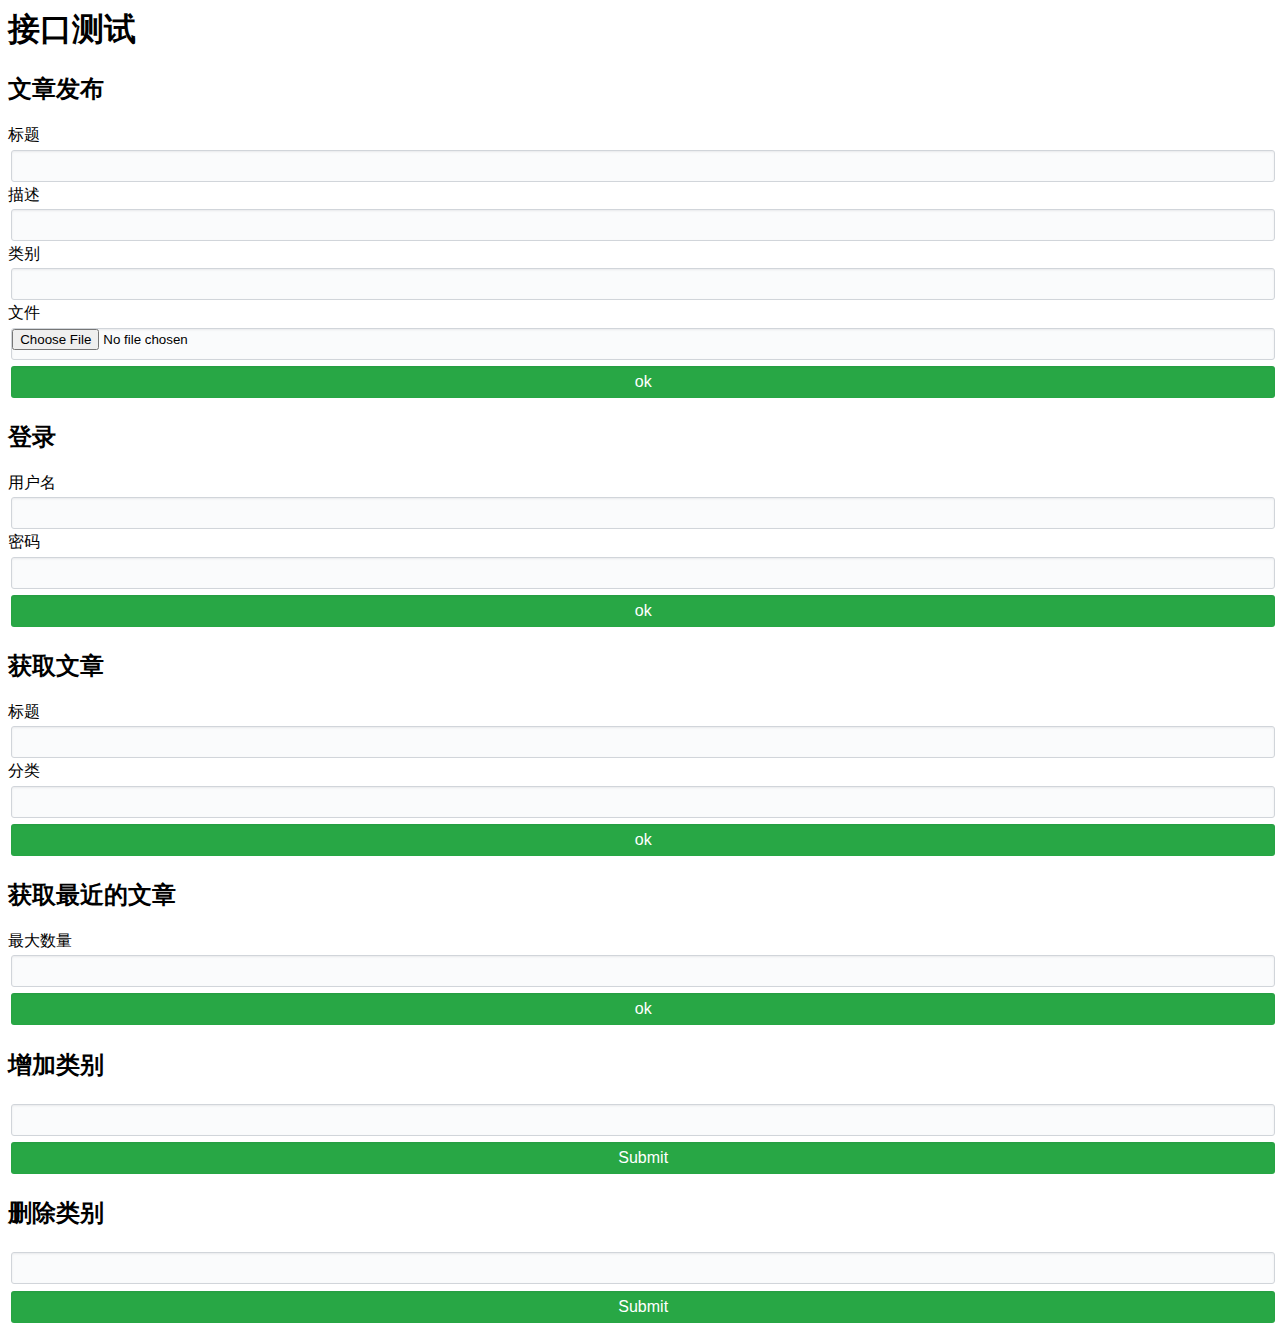
==== static/index.html @ 9dc7b923 "增加了一些接口" ====
<html>
    <head>
        <title>index</title>
        <style>
            input{
                8display: block;
                margin: 0.2rem;
                height: 2rem;
                width: 100%;
                border: 1px solid #d1d5da;
                border-radius: 3px;
                box-shadow: inset 0 1px 2px rgba(27,31,35,0.075);
                background-color: #fafbfc;
            }
            input:hover{
                border-color:#2188ff
            }
            .btn{
                background-color: #28a745;
                border:none;
                color: white;
                font-size:16px;
            }
        </style>
    </head>
    <body>
        <h1>接口测试</h1>
        <h2>文章发布</h2>
        <form action='/interface/publish_article' method='post' enctype="multipart/form-data">
            <label>标题</label>
            <input type='text' name='title'>
            <label>描述</label>
            <input type='text' name='desc'>
            <label>类别</label>
            <input type='text' name='cls'>
            <br>
            <label>文件</label>
            <input type='file' name='file'>
            <input type='submit' class='btn' value='ok'>
        </form>

        <h2>登录</h2>
        <form action='/interface/login' method='post'>
            <label>用户名</label>
            <input type='text' name='username'>
            <label>密码</label>
            <input type='text' name='password'>
            <input type='submit' class='btn' value='ok'>
        </form>

        <h2>获取文章</h2>
        <form action='/interface/get_article' method='post'>
            <label>标题</label>
            <input type='text' name='title'>
            <label>分类</label>
            <input type='test' name='cls'>
            <input type='submit' class='btn' value='ok'>
        </form>
        <h2>获取最近的文章</h2>
        <form action='/interface/get_recent_article' method='post'>
            <label>最大数量</label>
            <input type='text' name='limit'>
            <input type='submit' class='btn' value='ok'>
        </form>
        <h2>增加类别</h2>
        <form action='/interface/create_cls' method='post'>
            <input type='text' name='cls'>
            <input type='submit' class='btn'>
        </form>

        <h2>删除类别</h2>
        <form action='/interface/del_cls' method='post'>
            <input type='text' name='cls'>
            <input type='submit' class='btn'>
        </form>
    </body>
    <script>

    </script>
</html>
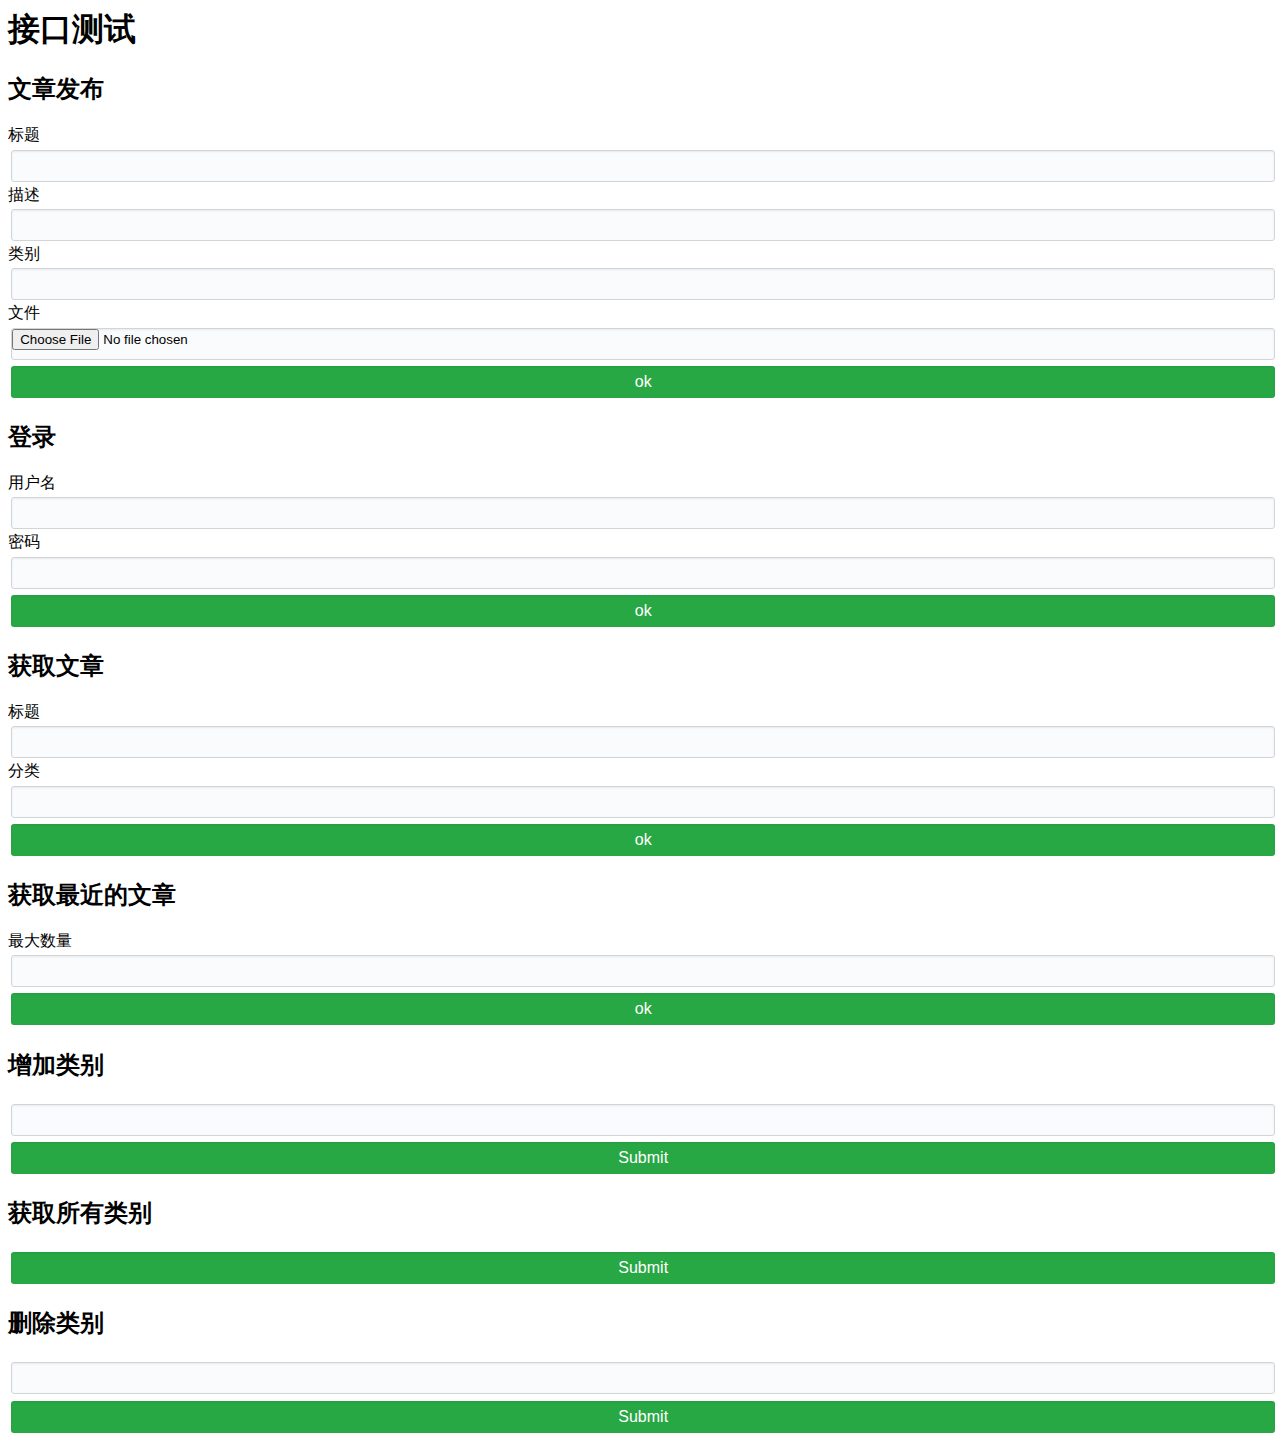
==== commit 6082392f: "增加了查询所有分类接口" ====
--- a/static/index.html
+++ b/static/index.html
@@ -67,6 +67,10 @@
             <input type='text' name='cls'>
             <input type='submit' class='btn'>
         </form>
+        <h2>获取所有类别</h2>
+        <form action='/interface/get_cls' method='post'>
+            <input type='submit' class='btn'>
+        </form>
 
         <h2>删除类别</h2>
         <form action='/interface/del_cls' method='post'>
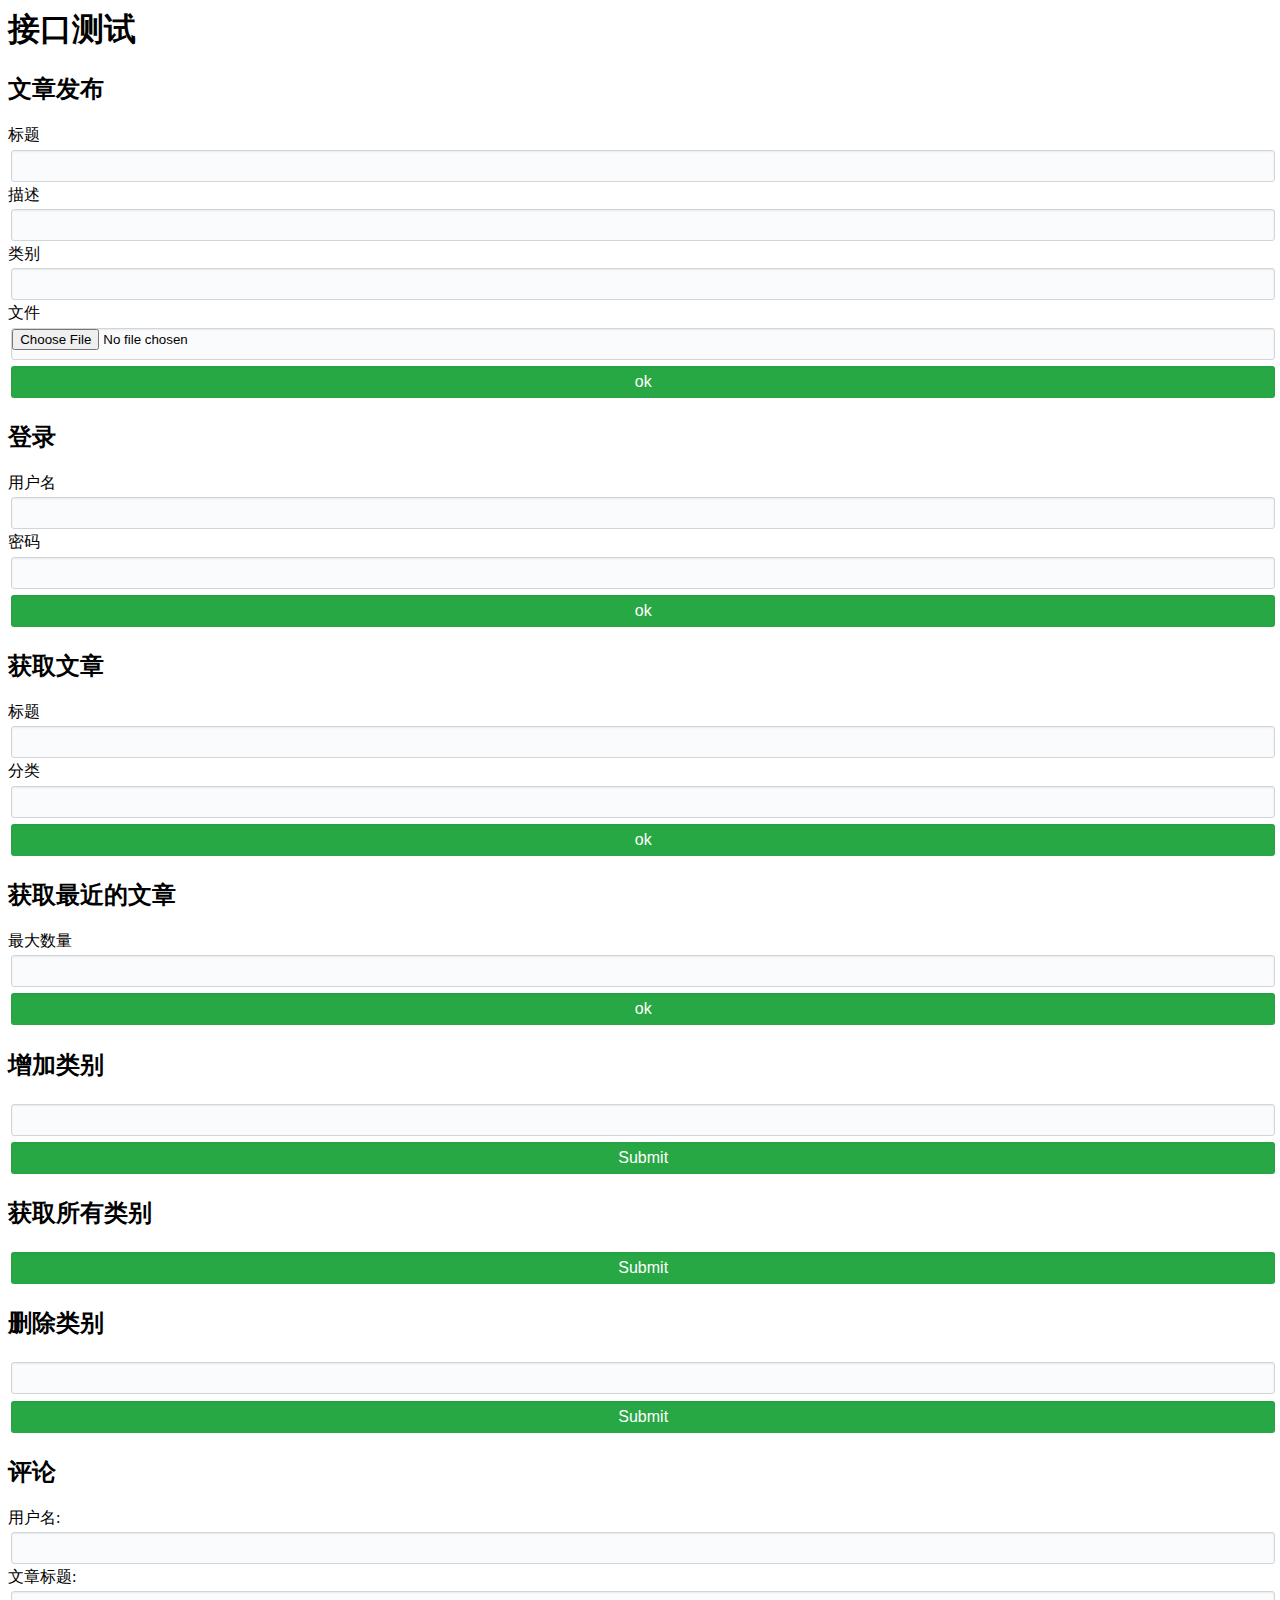
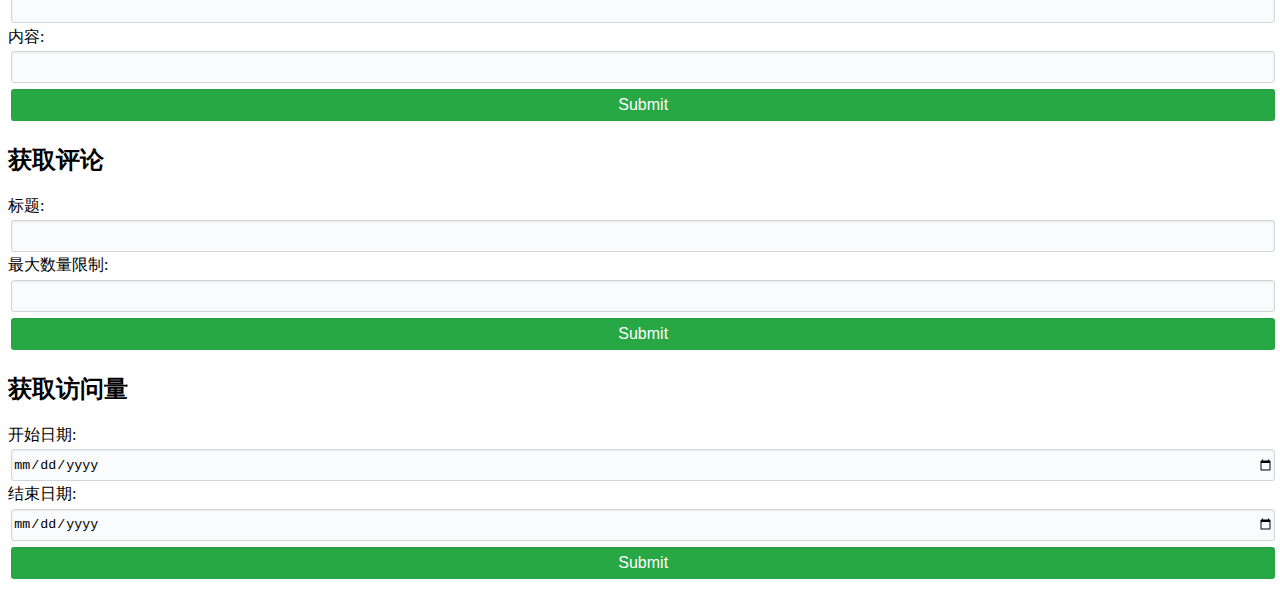
==== commit c3f87194: "修改了登录程序，cookie正在完善中" ====
--- a/static/index.html
+++ b/static/index.html
@@ -77,8 +77,37 @@
             <input type='text' name='cls'>
             <input type='submit' class='btn'>
         </form>
+
+        <h2>评论</h2>
+        <form action='/interface/comment' method='post'>
+            <label>用户名:</label>
+            <input type='text' name='name'>
+            <label>文章标题:</label>
+            <input type='text' name='title'>
+            <label>内容:</label>
+            <input type='text' name='content'>
+            <input type='submit' class='btn'>
+        </form>
+
+        <h2>获取评论</h2>
+        <form action='/interface/get_comment' method='post'>
+            <label>标题:</label>
+            <input type='text' name='title'>
+            <label>最大数量限制:</label>
+            <input type='text' name='limit'>
+            <input type='submit' class='btn'>
+        </form>
+
+        <h2>获取访问量</h2>
+        <form action='/interface/get_access' method='post'>
+            <label>开始日期:</label>
+            <input type='date' name='start'>
+            <label>结束日期:</label>
+            <input type='date' name='end'>
+            <input type='submit' class='btn'>
+        </form>
     </body>
     <script>
-
+        document.cookie
     </script>
 </html>
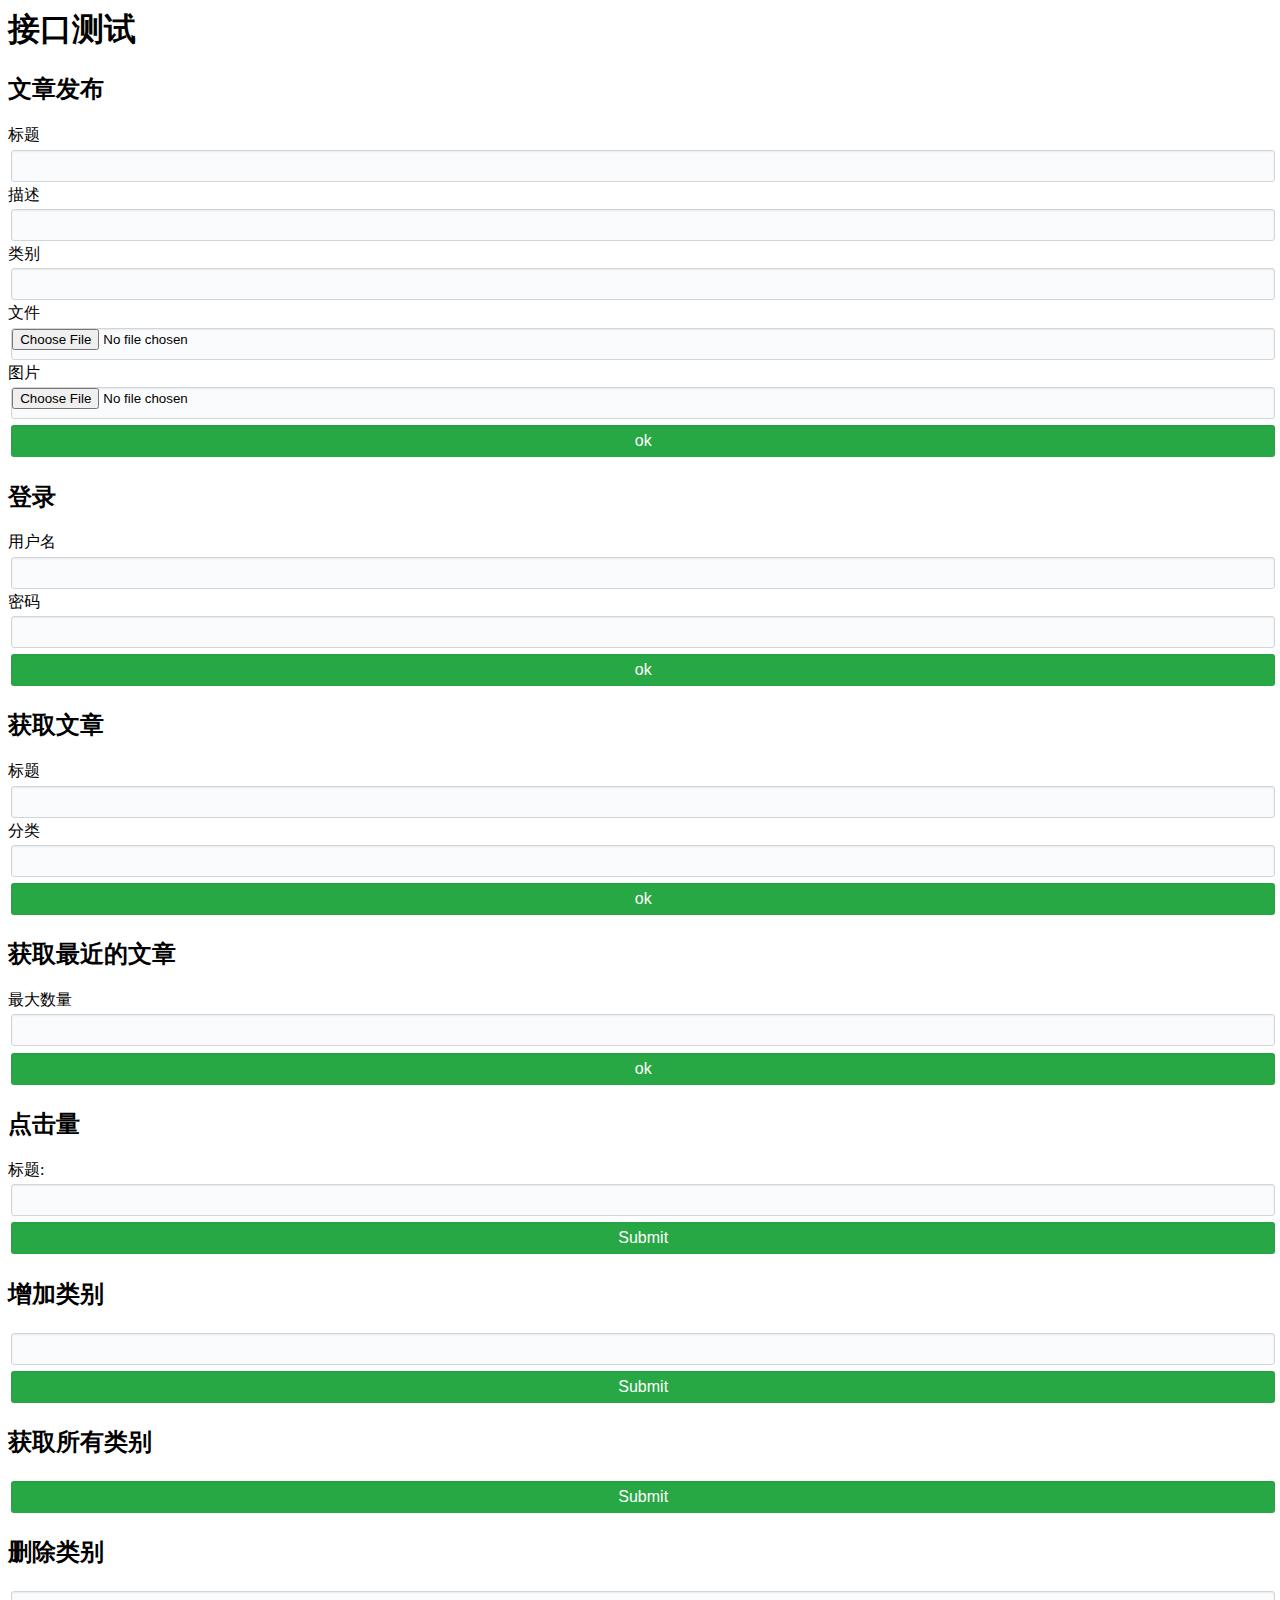
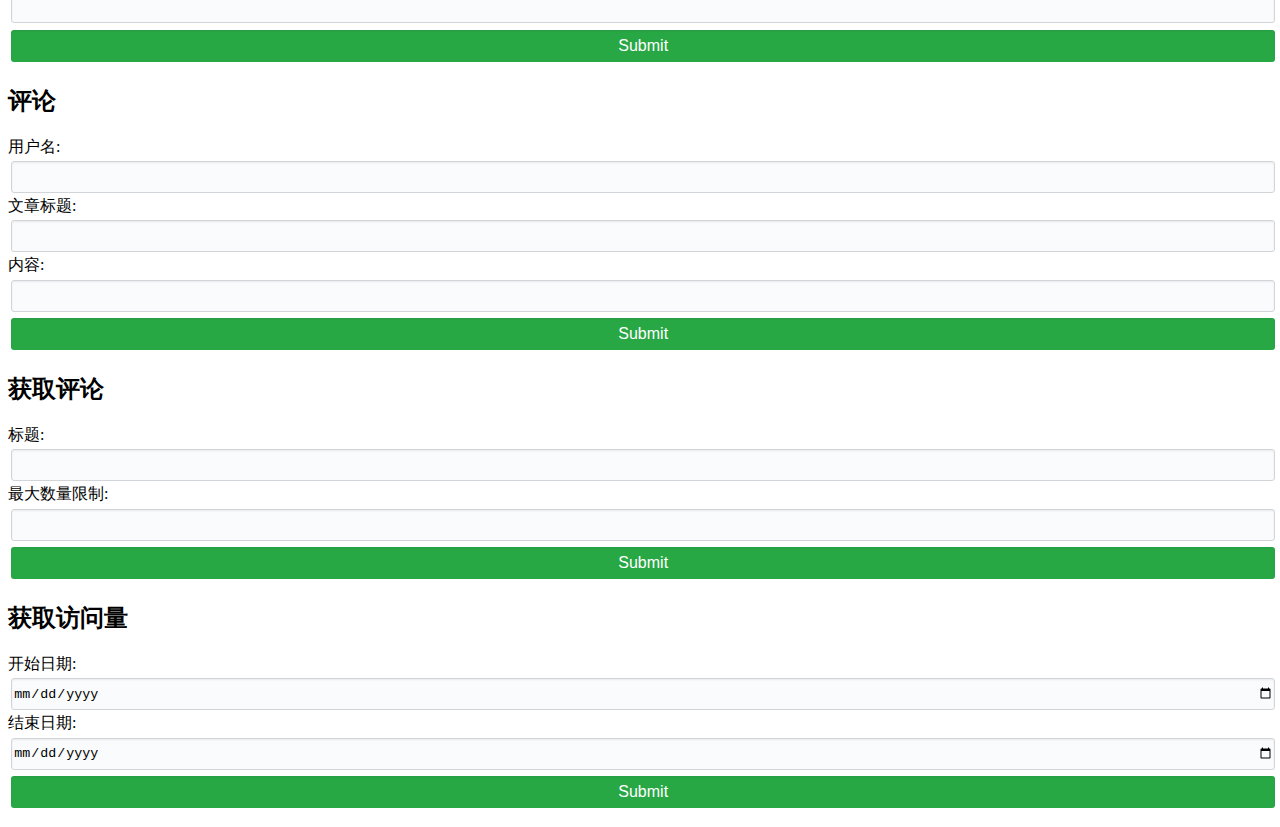
==== commit ab04a67a: "修复了文件编码异常，增加了点击量接口" ====
--- a/static/index.html
+++ b/static/index.html
@@ -36,7 +36,10 @@
             <br>
             <label>文件</label>
             <input type='file' name='file'>
+            <label>图片</label>
+            <input type="file" name="pic">
             <input type='submit' class='btn' value='ok'>
+
         </form>
 
         <h2>登录</h2>
@@ -53,7 +56,7 @@
             <label>标题</label>
             <input type='text' name='title'>
             <label>分类</label>
-            <input type='test' name='cls'>
+            <input type='text' name='cls'>
             <input type='submit' class='btn' value='ok'>
         </form>
         <h2>获取最近的文章</h2>
@@ -61,6 +64,12 @@
             <label>最大数量</label>
             <input type='text' name='limit'>
             <input type='submit' class='btn' value='ok'>
+        </form>
+        <h2>点击量</h2>
+        <form action='/interface/click' method='post'>
+            <label>标题:</label>
+            <input type='text' name='title'>
+            <input type='submit' class='btn'>
         </form>
         <h2>增加类别</h2>
         <form action='/interface/create_cls' method='post'>
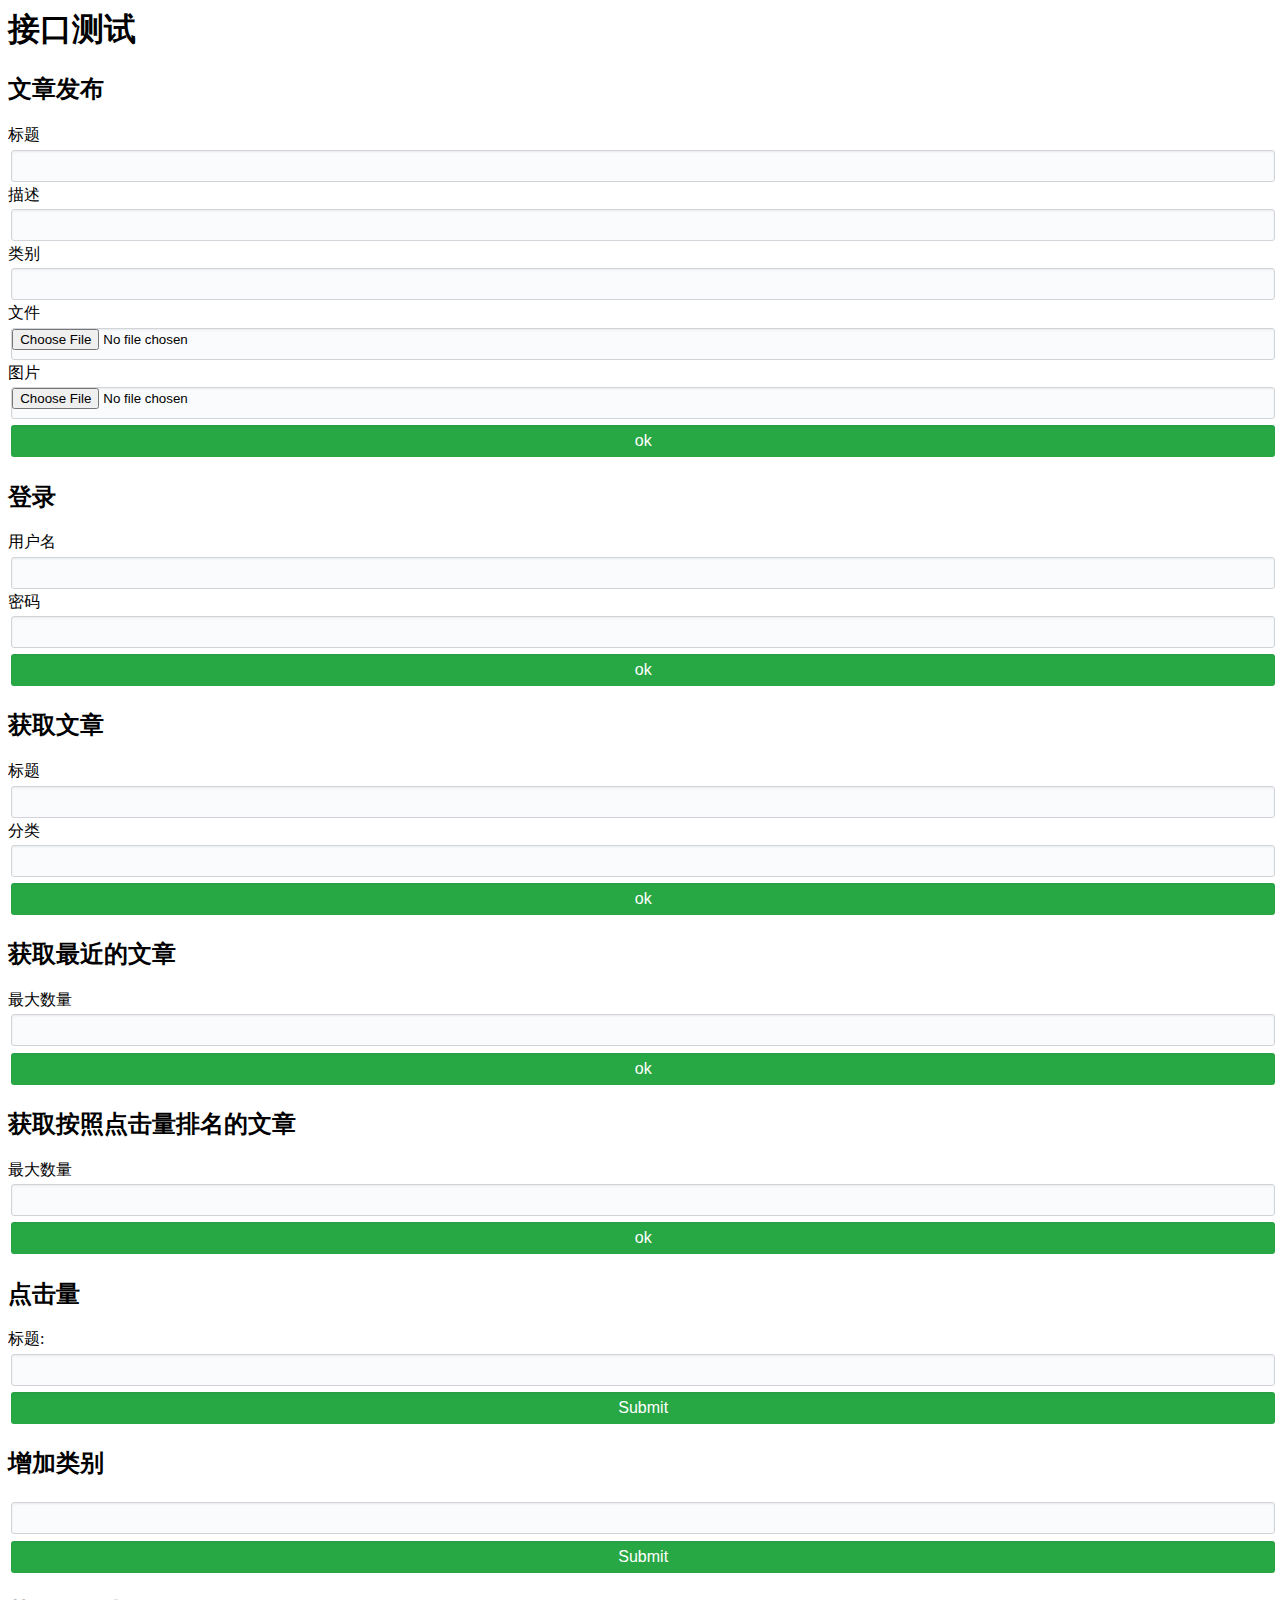
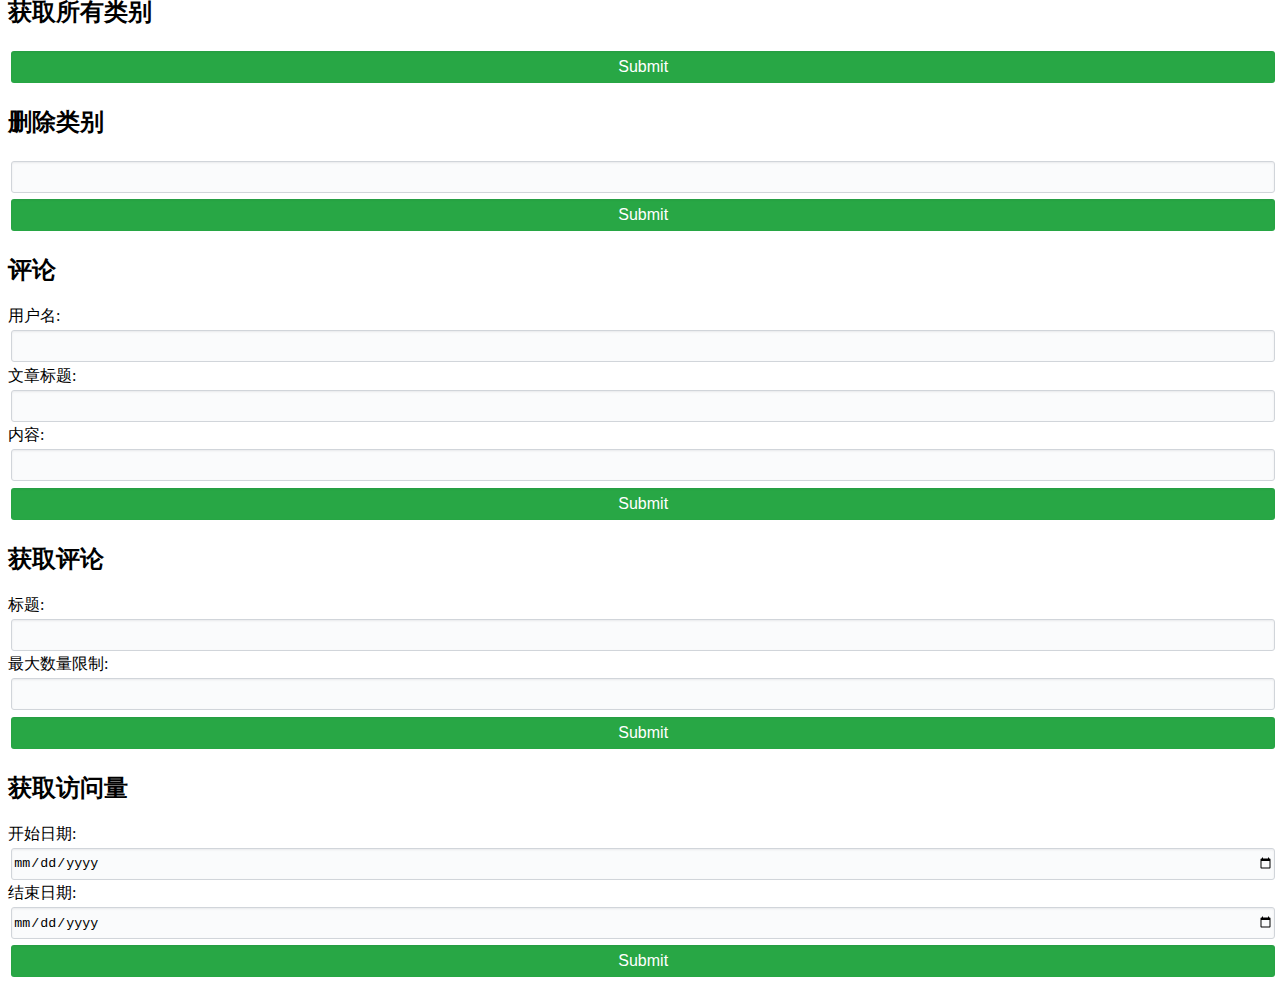
==== commit 4d40cc14: "增加了按照点击量给文章排名的接口" ====
--- a/static/index.html
+++ b/static/index.html
@@ -65,6 +65,12 @@
             <input type='text' name='limit'>
             <input type='submit' class='btn' value='ok'>
         </form>
+        <h2>获取按照点击量排名的文章</h2>
+        <form action='/interface/get_click_article' method='post'>
+            <label>最大数量</label>
+            <input type='text' name='limit'>
+            <input type='submit' class='btn' value='ok'>
+        </form>
         <h2>点击量</h2>
         <form action='/interface/click' method='post'>
             <label>标题:</label>
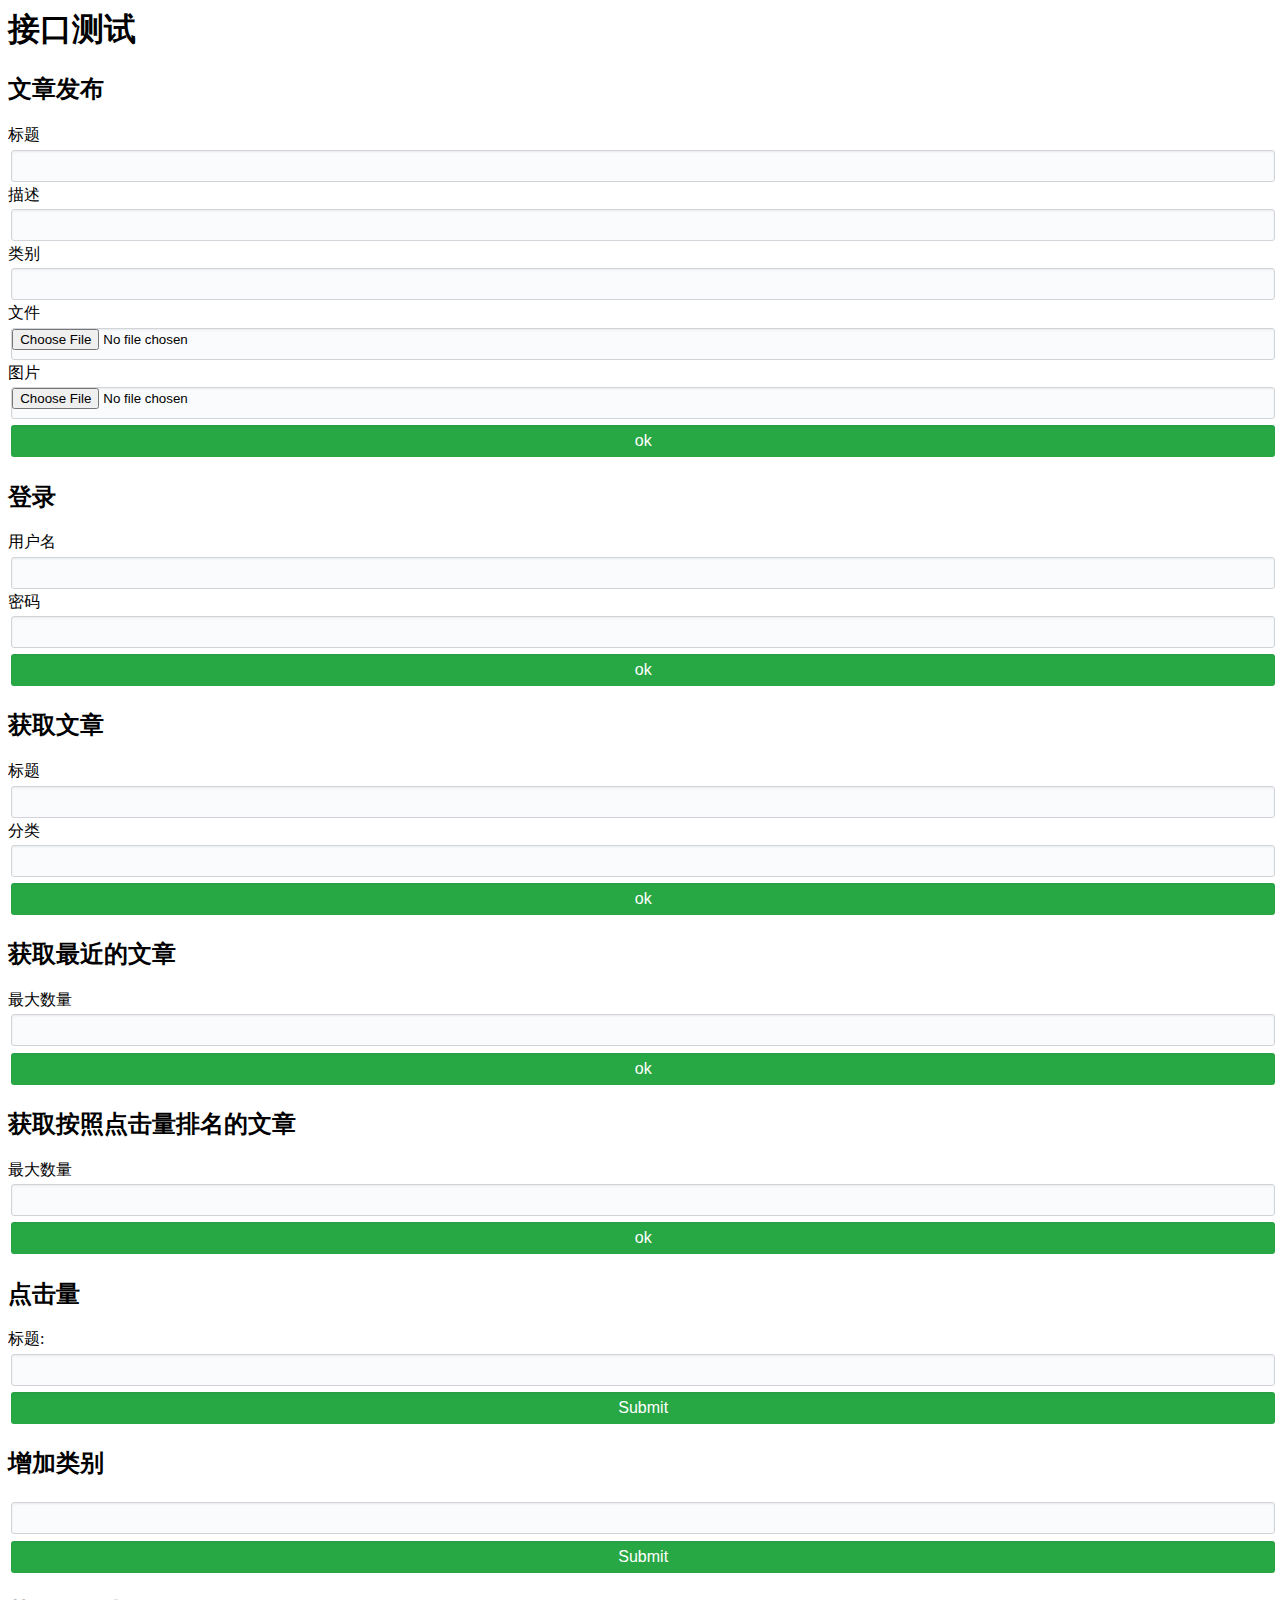
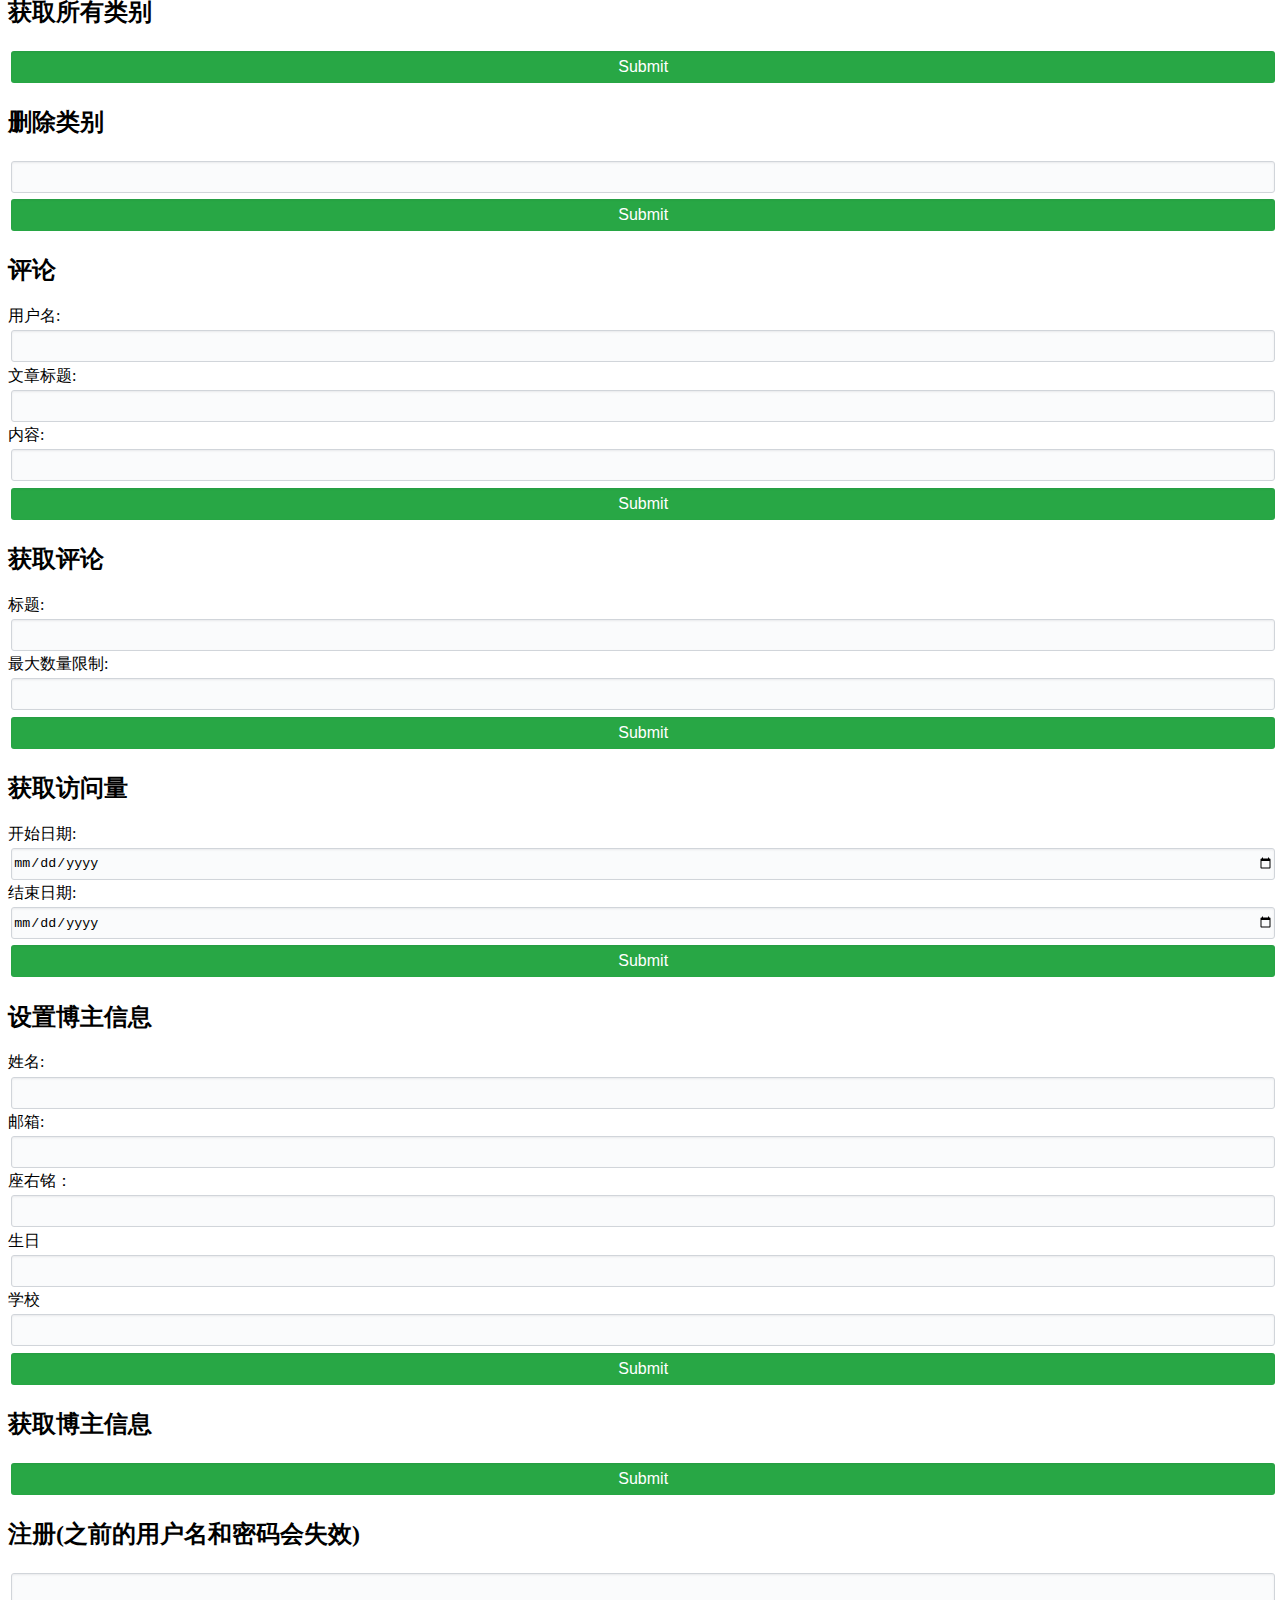
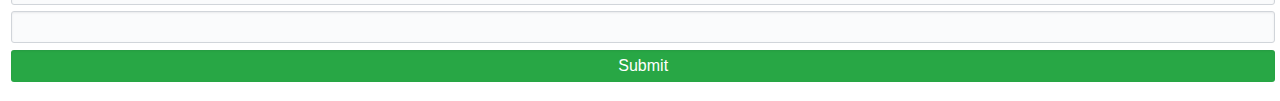
==== commit b5f5fe87: "修改了前端旋转体转动方式，添加了markdown渲染插件，增加了登录，用户信息相关接口" ====
--- a/static/index.html
+++ b/static/index.html
@@ -1,6 +1,7 @@
 <html>
     <head>
         <title>index</title>
+        <meta charset="utf-8"/>
         <style>
             input{
                 8display: block;
@@ -121,8 +122,32 @@
             <input type='date' name='end'>
             <input type='submit' class='btn'>
         </form>
+
+        <h2>设置博主信息</h2>
+        <form action='/interface/set_info' method='post'>
+            <label>姓名:</label>
+            <input type='text' name='name'>
+            <label>邮箱:</label>
+            <input type='email' name='email'>
+            <label>座右铭：</label>
+            <input type="text" name="motto">
+            <label>生日</label>
+            <input type="text" name="birthday">
+            <label>学校</label>
+            <input type="text" name="school">
+            <input type='submit' class='btn'>
+        </form>
+
+        <h2>获取博主信息</h2>
+        <form action="/interface/info" method="post">
+            <input type="submit" class="btn">
+        </form>
+
+        <h2>注册(之前的用户名和密码会失效)</h2>
+        <form action="/interface/register" method="post">
+            <input type="text" name="username">
+            <input type="text" name="password">
+            <input type="submit" class="btn">
+        </form>
     </body>
-    <script>
-        document.cookie
-    </script>
 </html>
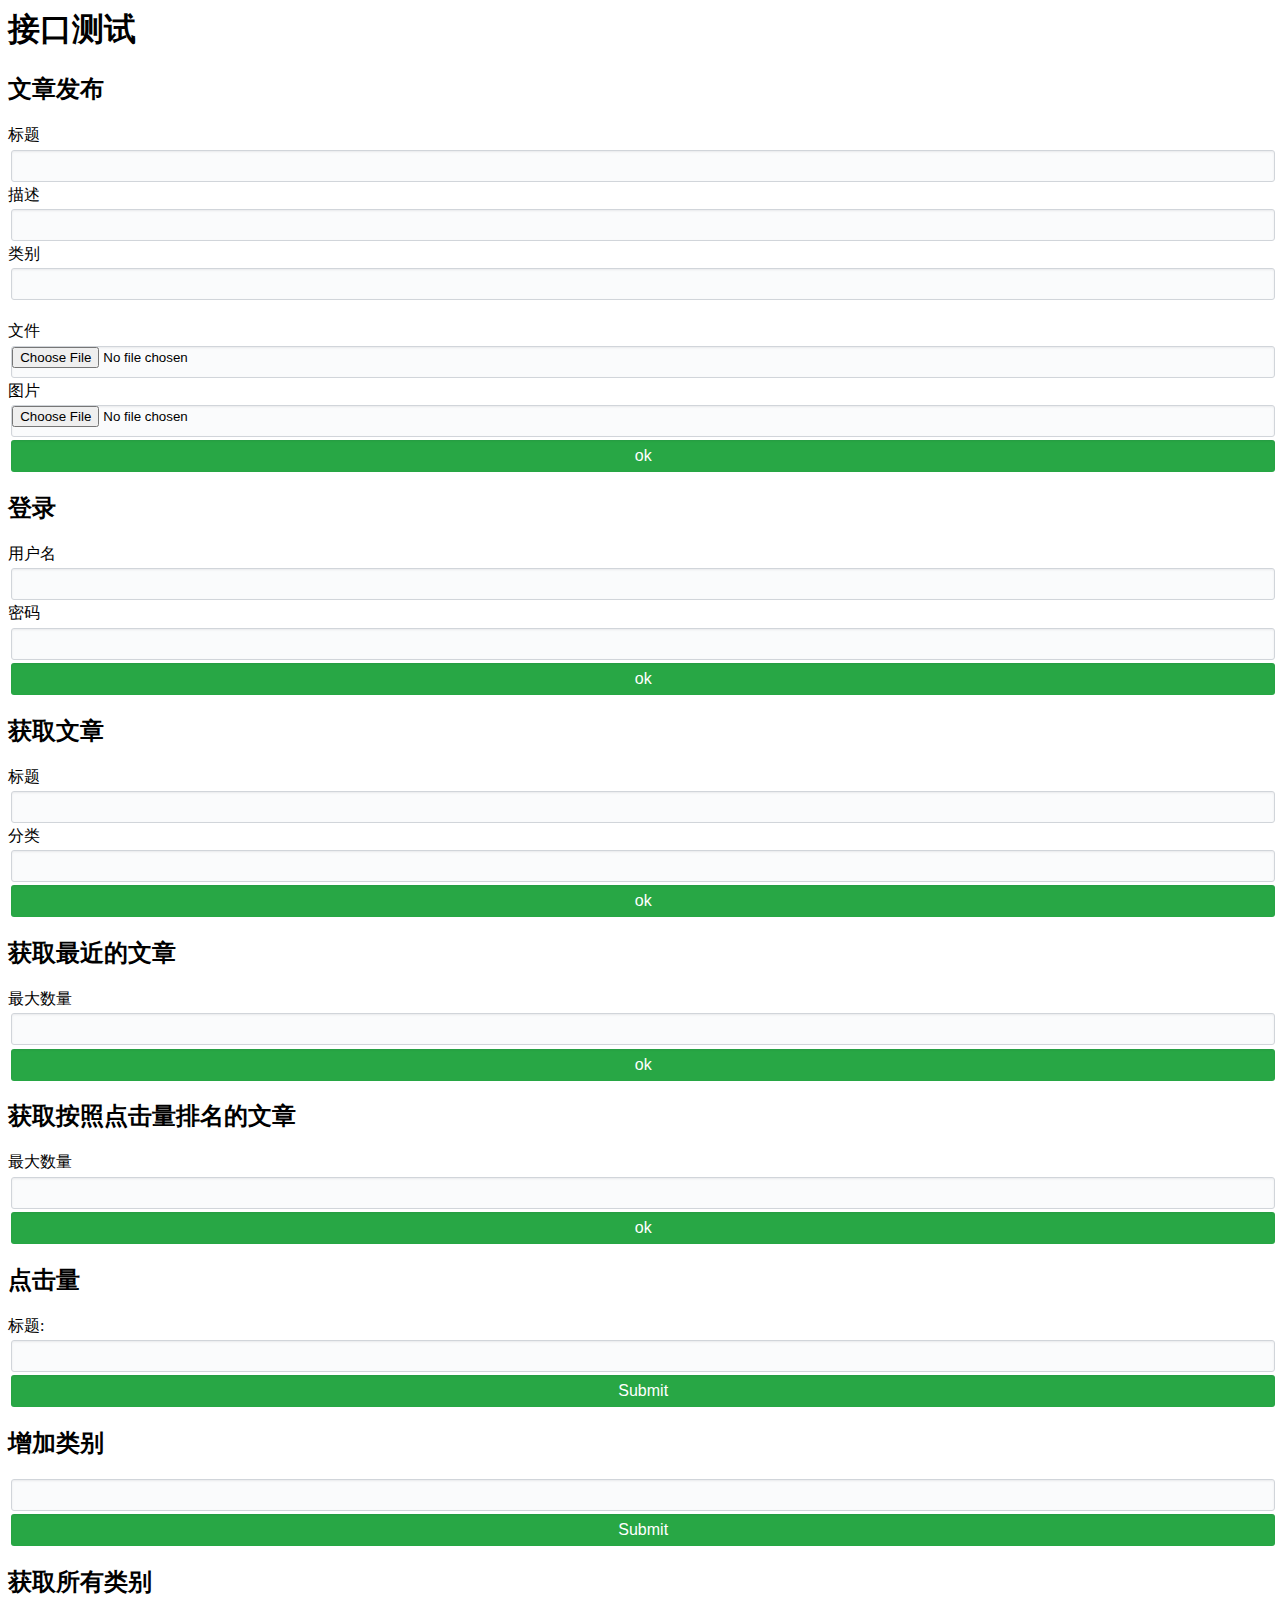
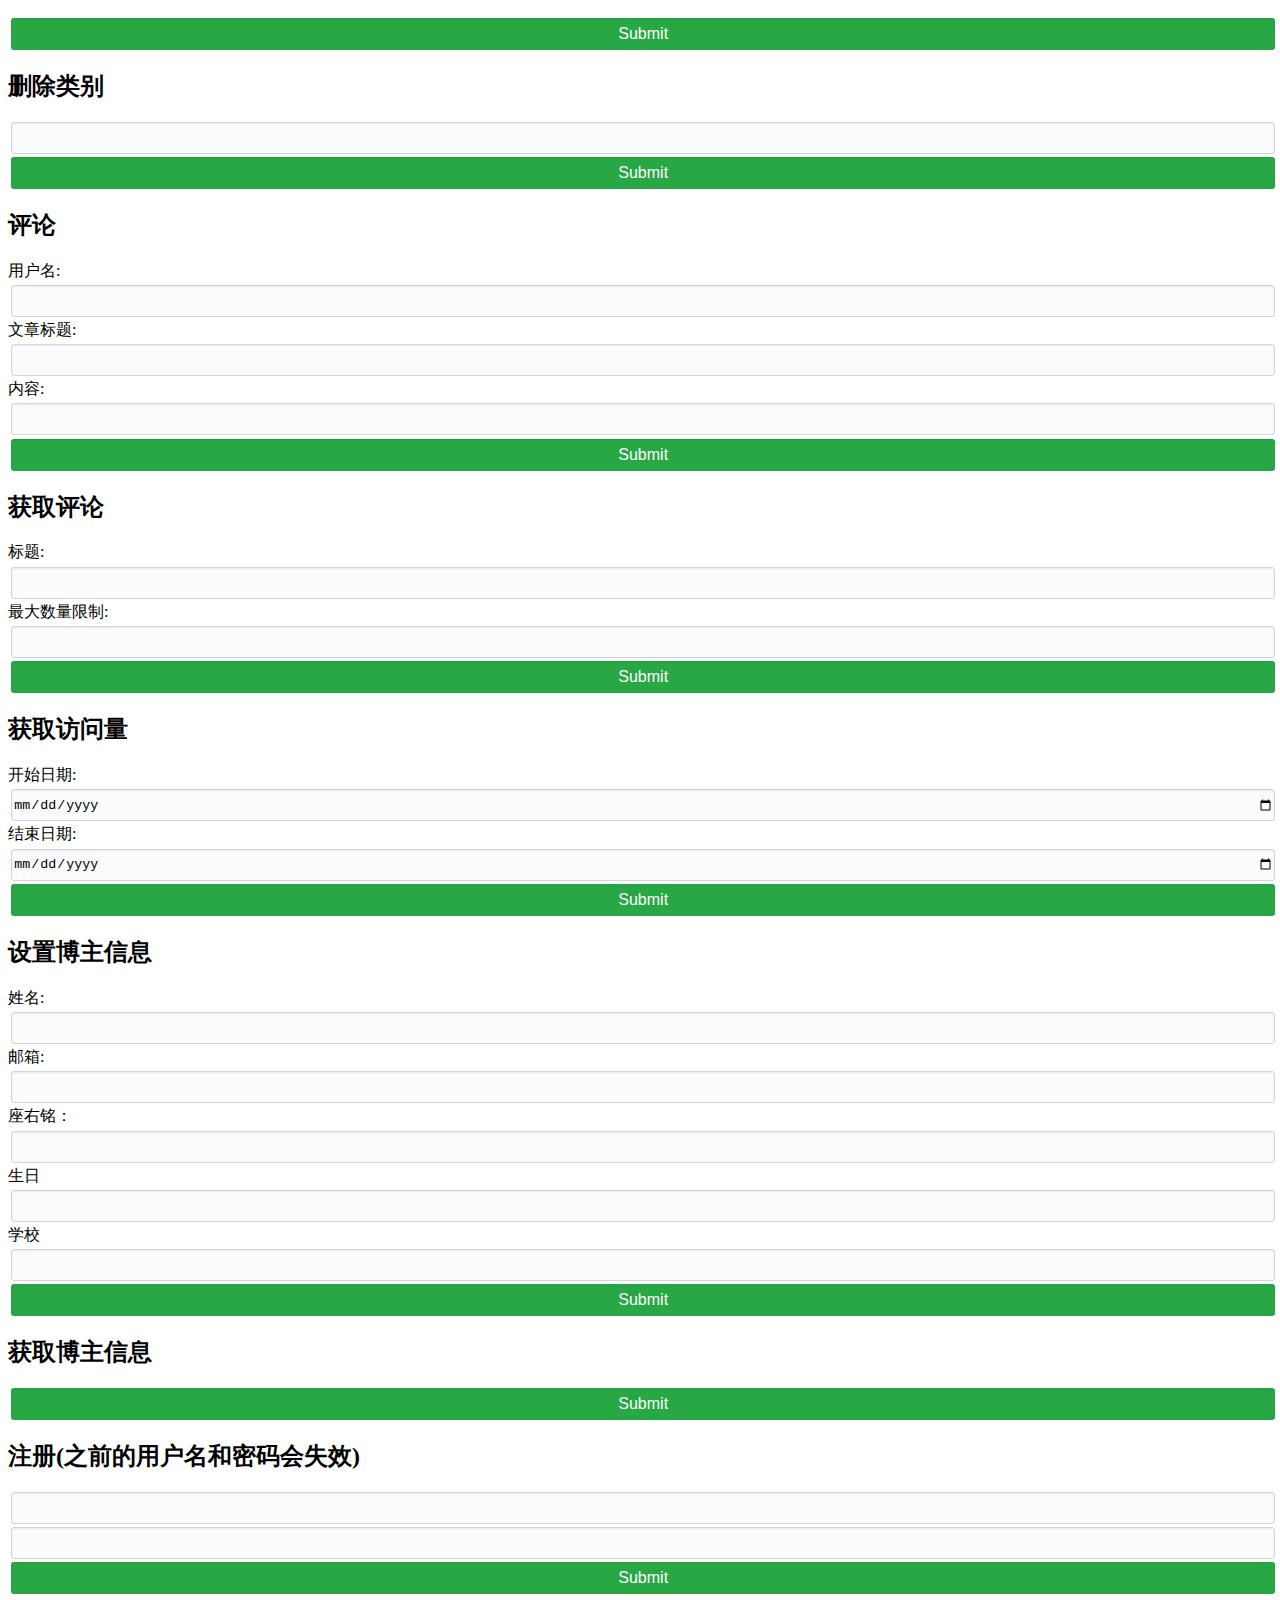
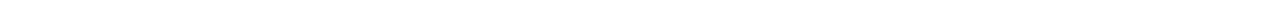
==== commit c357377f: "完善了页面的响应式布局" ====
--- a/static/index.html
+++ b/static/index.html
@@ -4,7 +4,7 @@
         <meta charset="utf-8"/>
         <style>
             input{
-                8display: block;
+                display: block;
                 margin: 0.2rem;
                 height: 2rem;
                 width: 100%;
